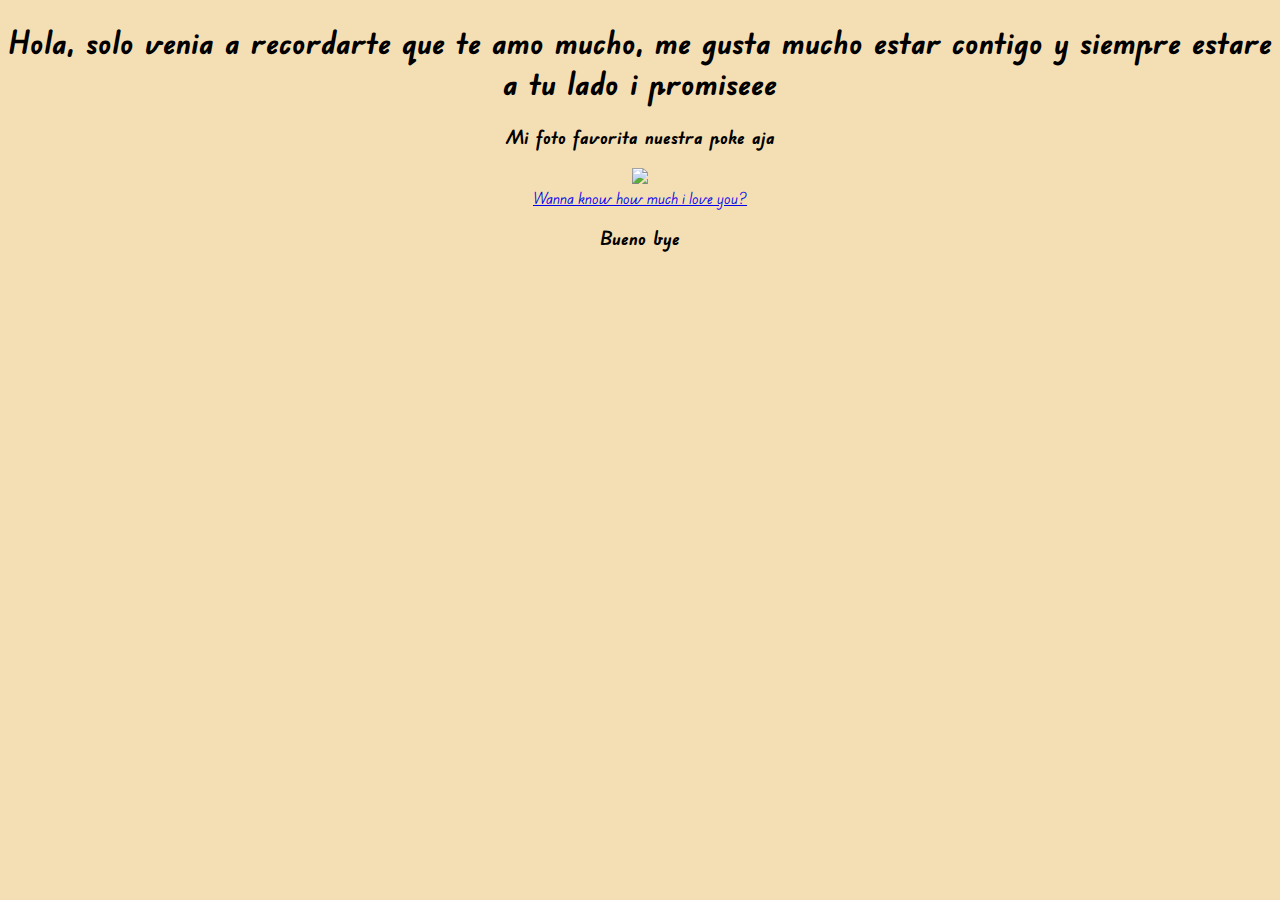
==== index.html @ 52953059 "Add files via upload" ====
<!DOCTYPE html>
<html lang="en">
  <head>
    <link rel="preconnect" href="https://fonts.googleapis.com" />
    <link rel="preconnect" href="https://fonts.gstatic.com" crossorigin />
    <link
      href="https://fonts.googleapis.com/css2?family=Edu+VIC+WA+NT+Beginner:wght@400..700&display=swap"
      rel="stylesheet"
    />
    <link rel="stylesheet" href="./styles.css" />
    <meta charset="UTF-8" />
    <meta name="viewport" content="width=device-width, initial-scale=1.0" />
    <title>Eunice</title>
  </head>
  <body>
    <div id="text">
      <h1>
        Hola, solo venia a recordarte que te amo mucho, me gusta mucho estar
        contigo y siempre estare a tu lado i promiseee
      </h1>
    </div>
    <div id="image">
      <h3>Mi foto favorita nuestra poke aja</h3>
      <img src="/EUWP/assets/image.jpg" width="50%" />
    </div>
    <div id="love">
      <a href="./love.html">Wanna know how much i love you?</a>
    </div>
    <div id="close">
      <h3>Bueno bye</h3>
    </div>
  </body>
</html>
---- styles.css ----
html{
    background-color: rgb(244,222,179);
    font-family: "Edu VIC WA NT Beginner", cursive;
}

#text{
    text-align: center;
}

#image{
    text-align: center;
}

#love{
    text-align: center;
}

#close{
    text-align: center;
}
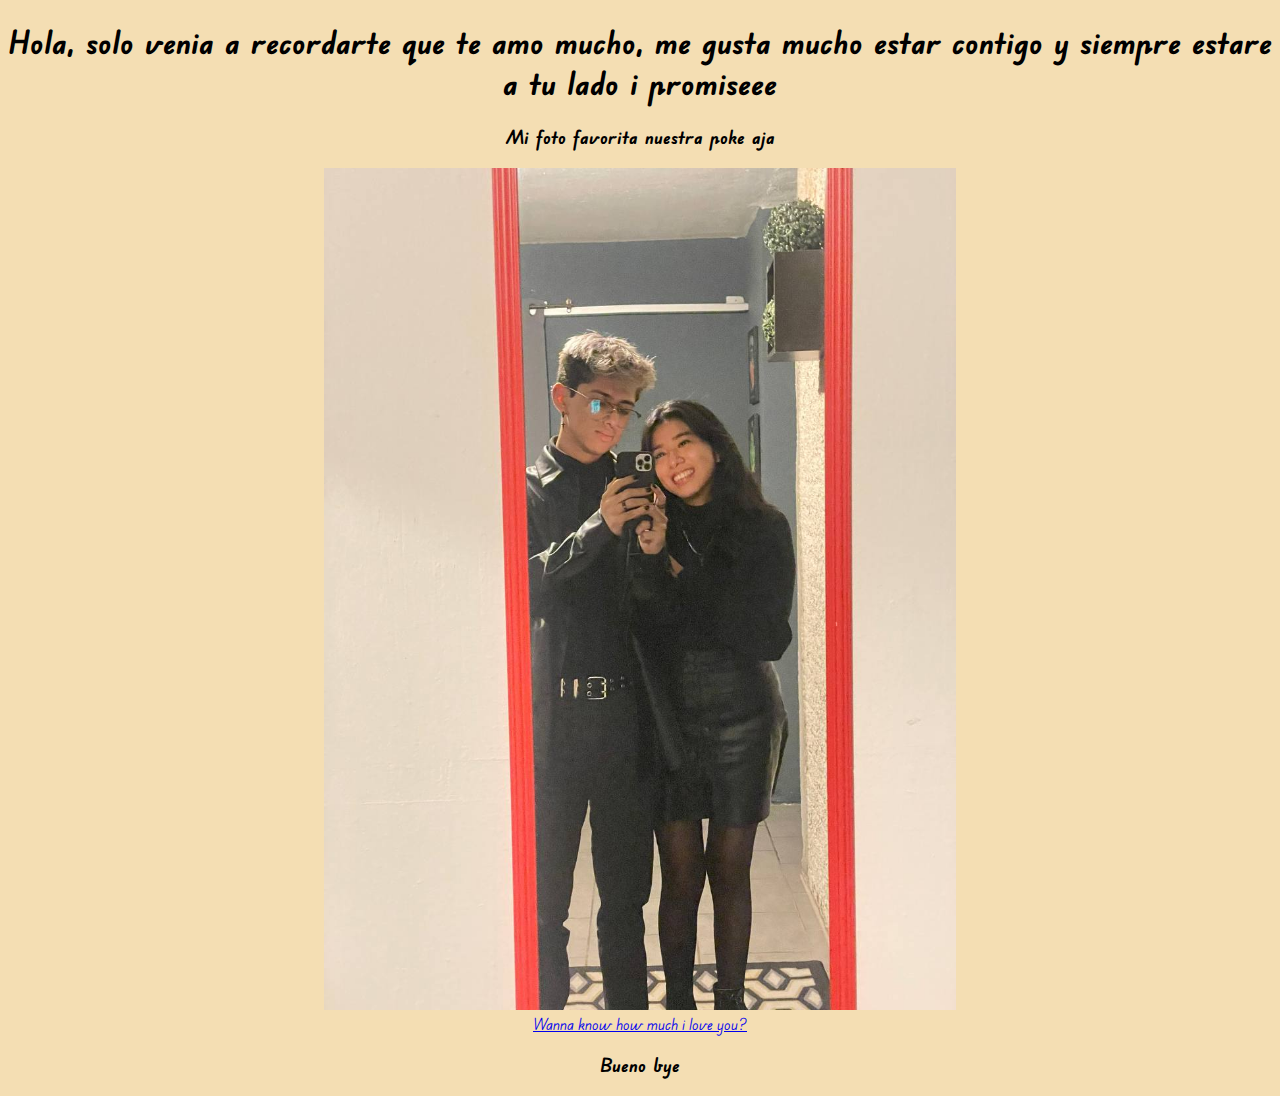
==== commit 4d0b80bf: "Update index.html" ====
--- a/index.html
+++ b/index.html
@@ -21,7 +21,7 @@
     </div>
     <div id="image">
       <h3>Mi foto favorita nuestra poke aja</h3>
-      <img src="/EUWP/assets/image.jpg" width="50%" />
+      <img src="./assets/image.jpg" width="50%" />
     </div>
     <div id="love">
       <a href="./love.html">Wanna know how much i love you?</a>
